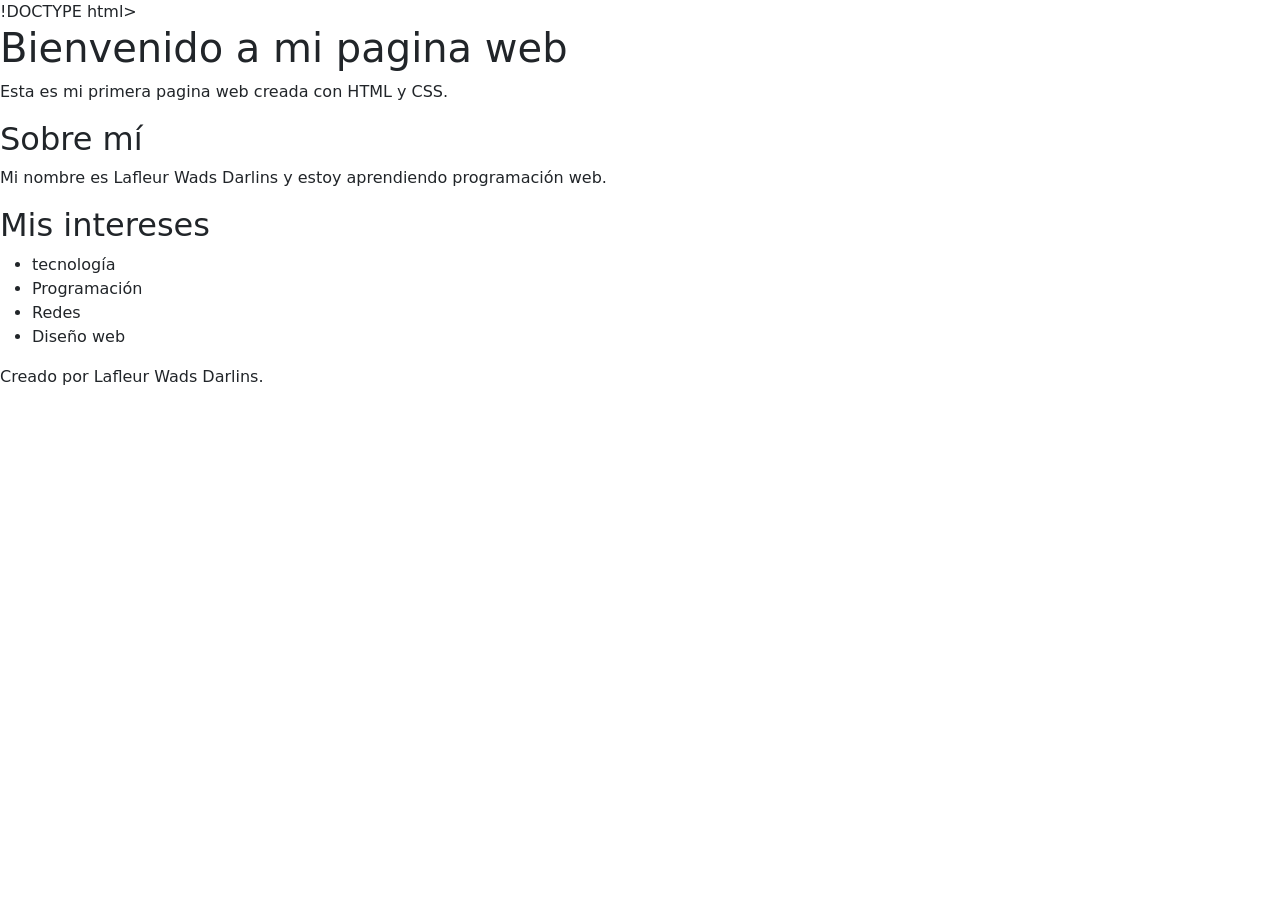
==== index.html @ 1baf217a "mise a jour du site" ====
!DOCTYPE html>
<html lang="en">
<head>
    <meta charset="UTF-8">
    <meta name="viewport" content="width=device-width, initial-scale=1.0">
    <title>Mi primera pagina Web</title>
    <link href="https://cdn.jsdelivr.net/npm/bootstrap@5.3.8/dist/css/bootstrap.min.css" rel="stylesheet" integrity="sha384-sRIl4kxILFvY47J16cr9ZwB07vP4J8+LH7qKQnuqkuIAvNWLzeN8tE5YBujZqJLB" crossorigin="anonymous">
    <link rel="stylesheet" href="style.css">
</head>
<body>
    <header>
        <h1>Bienvenido a mi pagina web</h1>
    <p>Esta es mi primera pagina web creada con HTML y CSS.</p>
    </header>

    <main>
        <section class="contenido">
            <h2>Sobre mí</h2>
            <p>Mi nombre es Lafleur Wads Darlins y estoy aprendiendo programación web.</p>
        </section>

        <section class="contenido">
            <h2>Mis intereses</h2>
            <ul>
                <li>tecnología</li>
                <li>Programación</li>
                <li>Redes</li>
                <li>Diseño web</li>
            </ul>
        </section>
    </main>

    <footer>
        <p>Creado por Lafleur Wads Darlins.</p>
    </footer>
<body>
<html>
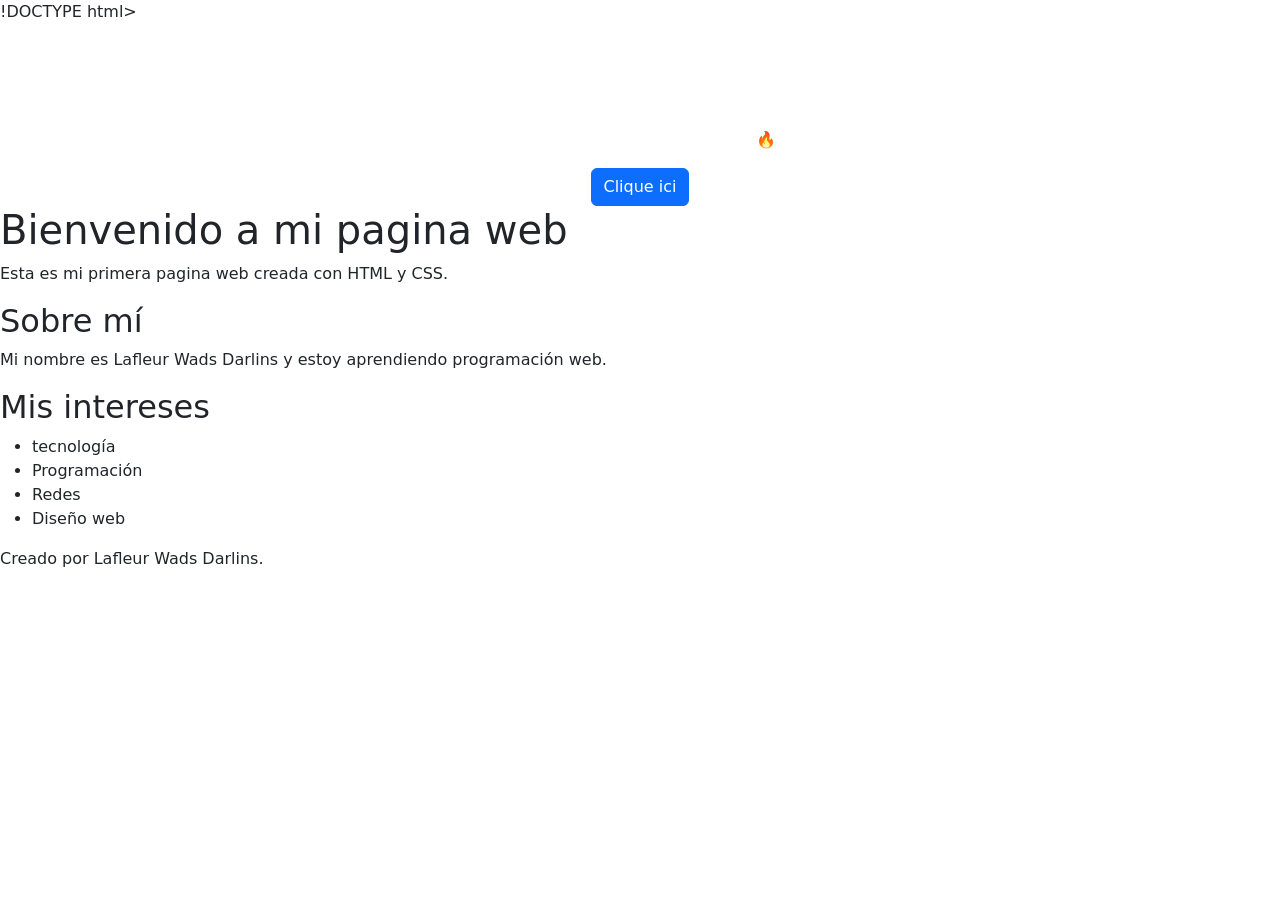
==== commit 4dbd8260: "fix save" ====
--- a/index.html
+++ b/index.html
@@ -4,10 +4,17 @@
     <meta charset="UTF-8">
     <meta name="viewport" content="width=device-width, initial-scale=1.0">
     <title>Mi primera pagina Web</title>
-    <link href="https://cdn.jsdelivr.net/npm/bootstrap@5.3.8/dist/css/bootstrap.min.css" rel="stylesheet" integrity="sha384-sRIl4kxILFvY47J16cr9ZwB07vP4J8+LH7qKQnuqkuIAvNWLzeN8tE5YBujZqJLB" crossorigin="anonymous">
+<!-- Bootstrap -->
+    <link href="https://cdn.jsdelivr.net/npm/bootstrap@5.3.0-alpha1/dist/css/bootstrap.min.css" rel="stylesheet">
+    <!-- Mi style -->
     <link rel="stylesheet" href="style.css">
 </head>
 <body>
+    <div class="container text-center mt-5">
+        <h1 class="text-white">Bienvenido a mi pagina web</h1>
+        <p class="text-white">Site moderno con animaciones 🔥</p>
+        <button class="btn btn-primary">Clique ici</button>
+    </div class="box"></div>
     <header>
         <h1>Bienvenido a mi pagina web</h1>
     <p>Esta es mi primera pagina web creada con HTML y CSS.</p>
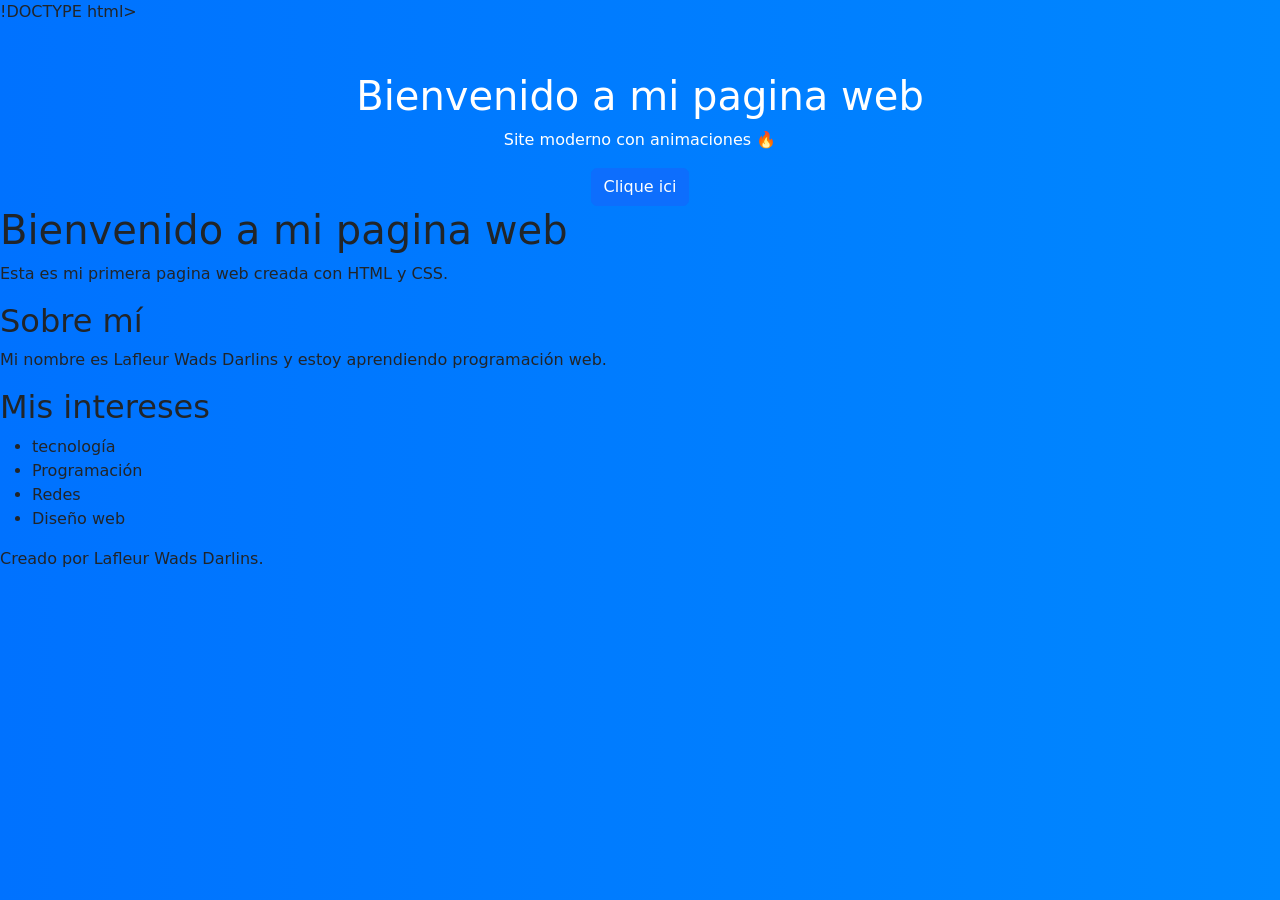
==== commit aade0d27: "fix css link" ====
--- a/index.html
+++ b/index.html
@@ -7,7 +7,7 @@
 <!-- Bootstrap -->
     <link href="https://cdn.jsdelivr.net/npm/bootstrap@5.3.0-alpha1/dist/css/bootstrap.min.css" rel="stylesheet">
     <!-- Mi style -->
-    <link rel="stylesheet" href="style.css">
+    <link rel="stylesheet" href="estillo.css">
 </head>
 <body>
     <div class="container text-center mt-5">
--- a/estillo.css
+++ b/estillo.css
@@ -0,0 +1,54 @@
+body {
+    margin: 0;
+    height: 100vh;
+
+    background: linear-gradient(270deg,#00c6ff, #0072ff);
+    background-size: 400% 400%;
+    animation: gradient 15s ease infinite;
+}
+/* Animación para el fondo */   @keyframes gradient {
+    0% {
+        background-position: 0% ;
+    }
+    50% {
+        background-position: 100% ;
+    }
+    100% {
+        background-position: 0% ;
+    }
+    box { width: 100px ;
+    height: 100px ;
+    background: write ;
+    margin: 40px auto ;
+    animation: rotate 3s linear infinite ;
+}
+@keyframes rotate {
+    from { transform: rotate(0deg); }
+    to { transform: rotate(360deg);}
+}
+header {
+    background-color: #050505;
+    color: #fff;
+    padding: 20px 0;
+    text-align: center;
+}
+main {
+    width: 80%;
+    margin: 20px auto;
+    padding: 20px;
+}
+contenido {
+    background-color: #fff;
+    padding: 20px;
+    border-radius: 5px;
+    box-shadow: 0 0 10px rgba(0, 0, 0, 0.1);
+}
+footer {
+    background-color: #050505;
+    color: #fff;
+    text-align: center;
+    padding: 10px 0;
+    position: fixed;
+    width: 100%;
+    bottom: 0;
+}
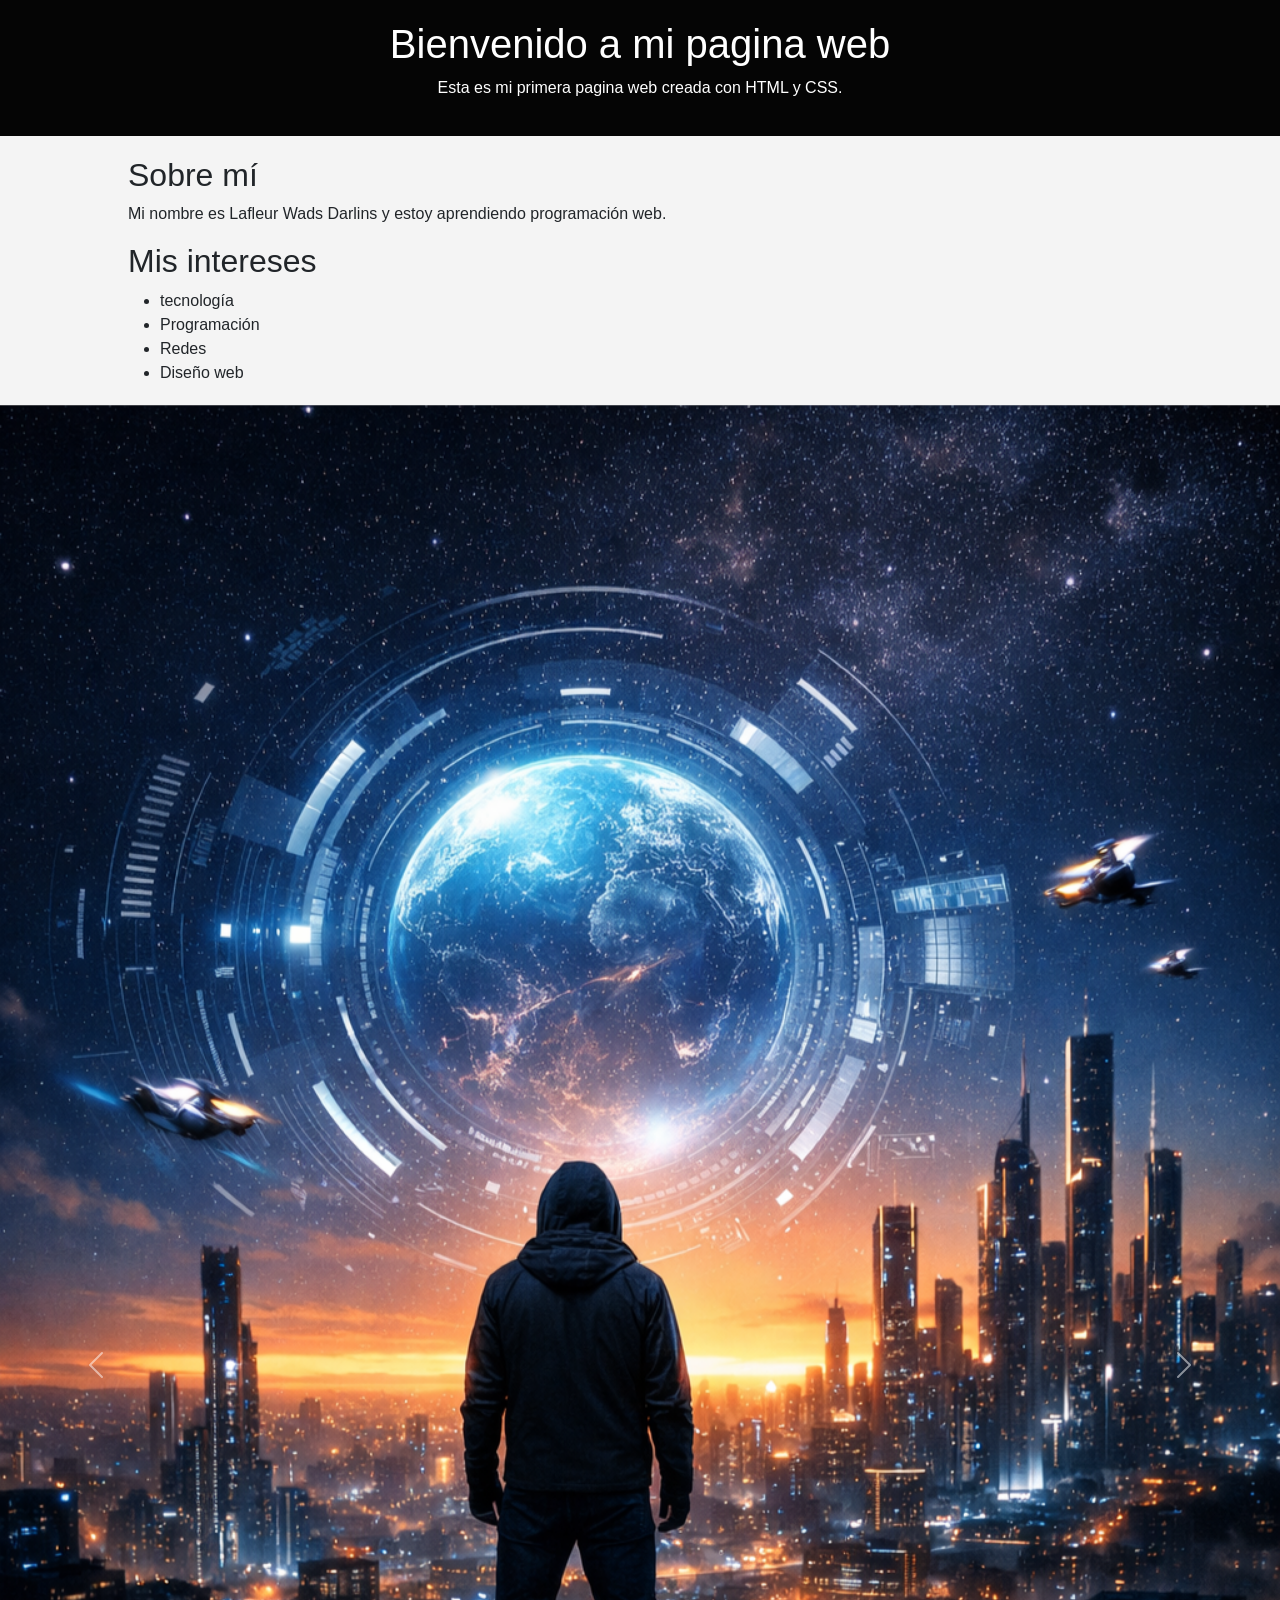
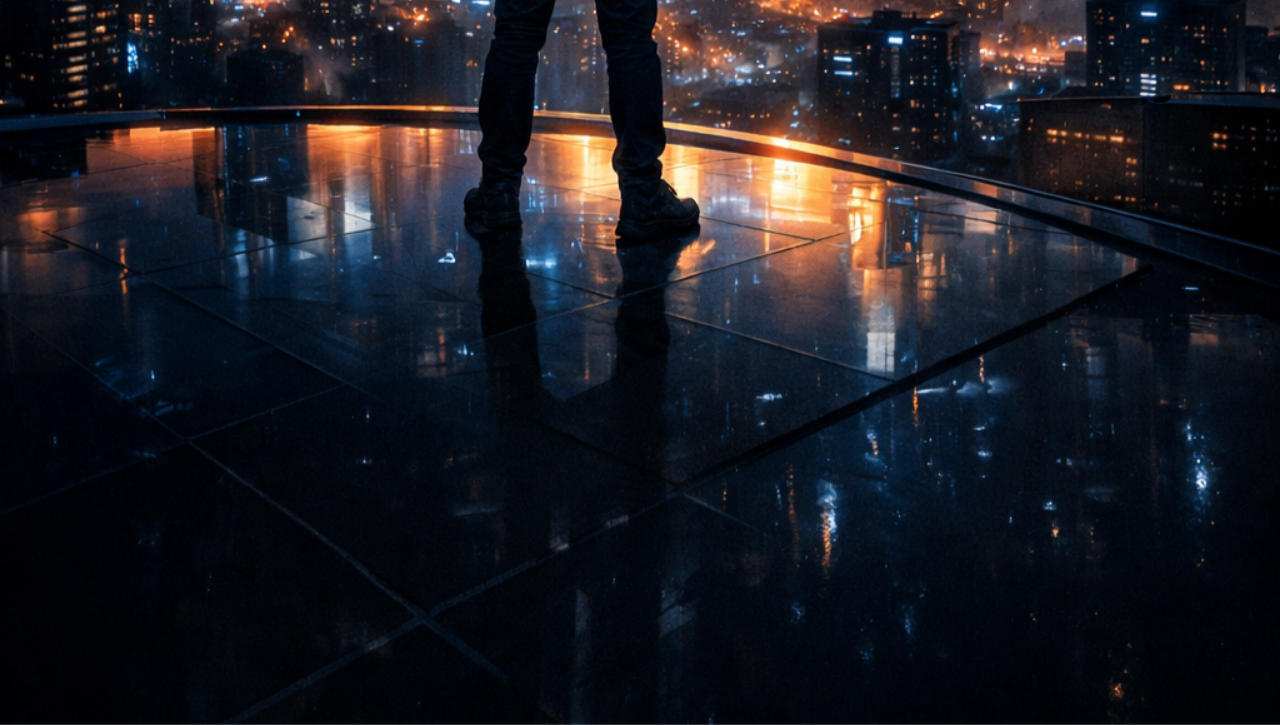
==== commit ae9cfcf7: "Test change" ====
--- a/index.html
+++ b/index.html
@@ -1,4 +1,4 @@
-!DOCTYPE html>
+<!DOCTYPE html>
 <html lang="en">
 <head>
     <meta charset="UTF-8">
@@ -10,11 +10,6 @@
     <link rel="stylesheet" href="estillo.css">
 </head>
 <body>
-    <div class="container text-center mt-5">
-        <h1 class="text-white">Bienvenido a mi pagina web</h1>
-        <p class="text-white">Site moderno con animaciones 🔥</p>
-        <button class="btn btn-primary">Clique ici</button>
-    </div class="box"></div>
     <header>
         <h1>Bienvenido a mi pagina web</h1>
     <p>Esta es mi primera pagina web creada con HTML y CSS.</p>
@@ -40,5 +35,27 @@
     <footer>
         <p>Creado por Lafleur Wads Darlins.</p>
     </footer>
+    <div id="carouselExample" class="carousel slide">
+  <div class="carousel-inner">
+    <div class="carousel-item active">
+      <img src="BCO.7b.png" class="d-block w-100" alt="image 1">
+    </div>
+    <div class="carousel-item">
+      <img src="BCO.47.png" class="d-block w-100" alt="image 2">
+    </div>
+    <div class="carousel-item">
+      <img src="BCO.56.png" class="d-block w-100" alt="image 3">
+    </div>
+  <button class="carousel-control-prev" type="button" data-bs-target="#carouselExample" data-bs-slide="prev">
+    <span class="carousel-control-prev-icon" aria-hidden="true"></span>
+    <span class="visually-hidden">Previous</span>
+  </button>
+  <button class="carousel-control-next" type="button" data-bs-target="#carouselExample" data-bs-slide="next">
+    <span class="carousel-control-next-icon" aria-hidden="true"></span>
+    <span class="visually-hidden">Next</span>
+  </button>
+</div>
+    <script src="https://cdn.jsdelivr.net/npm/@popperjs/core@2.11.8/dist/umd/popper.min.js" integrity="sha384-I7E8VVD/ismYTF4hNIPjVp/Zjvgyol6VFvRkX/vR+Vc4jQkC+hVqc2pM8ODewa9r" crossorigin="anonymous"></script>
+    <script src="https://cdn.jsdelivr.net/npm/bootstrap@5.3.8/dist/js/bootstrap.min.js" integrity="sha384-G/EV+4j2dNv+tEPo3++6LCgdCROaejBqfUeNjuKAiuXbjrxilcCdDz6ZAVfHWe1Y" crossorigin="anonymous"></script>
 <body>
 <html>
--- a/estillo.css
+++ b/estillo.css
@@ -1,31 +1,10 @@
 body {
+    font-family: Arial, sans-serif;
+    background-color: #f4f4f4;
     margin: 0;
-    height: 100vh;
+    padding: 0;
+}
 
-    background: linear-gradient(270deg,#00c6ff, #0072ff);
-    background-size: 400% 400%;
-    animation: gradient 15s ease infinite;
-}
-/* Animación para el fondo */   @keyframes gradient {
-    0% {
-        background-position: 0% ;
-    }
-    50% {
-        background-position: 100% ;
-    }
-    100% {
-        background-position: 0% ;
-    }
-    box { width: 100px ;
-    height: 100px ;
-    background: write ;
-    margin: 40px auto ;
-    animation: rotate 3s linear infinite ;
-}
-@keyframes rotate {
-    from { transform: rotate(0deg); }
-    to { transform: rotate(360deg);}
-}
 header {
     background-color: #050505;
     color: #fff;
@@ -35,13 +14,12 @@
 main {
     width: 80%;
     margin: 20px auto;
-    padding: 20px;
 }
 contenido {
     background-color: #fff;
     padding: 20px;
-    border-radius: 5px;
-    box-shadow: 0 0 10px rgba(0, 0, 0, 0.1);
+    border-radius: 10px;
+    box-shadow: 0 0 5px gray
 }
 footer {
     background-color: #050505;
@@ -51,4 +29,12 @@
     position: fixed;
     width: 100%;
     bottom: 0;
+}
+carousel {
+    width: 70%;
+    margin:auto;
+}
+carousel-item {
+    height: 400px;
+    object-fit: cover;
 }
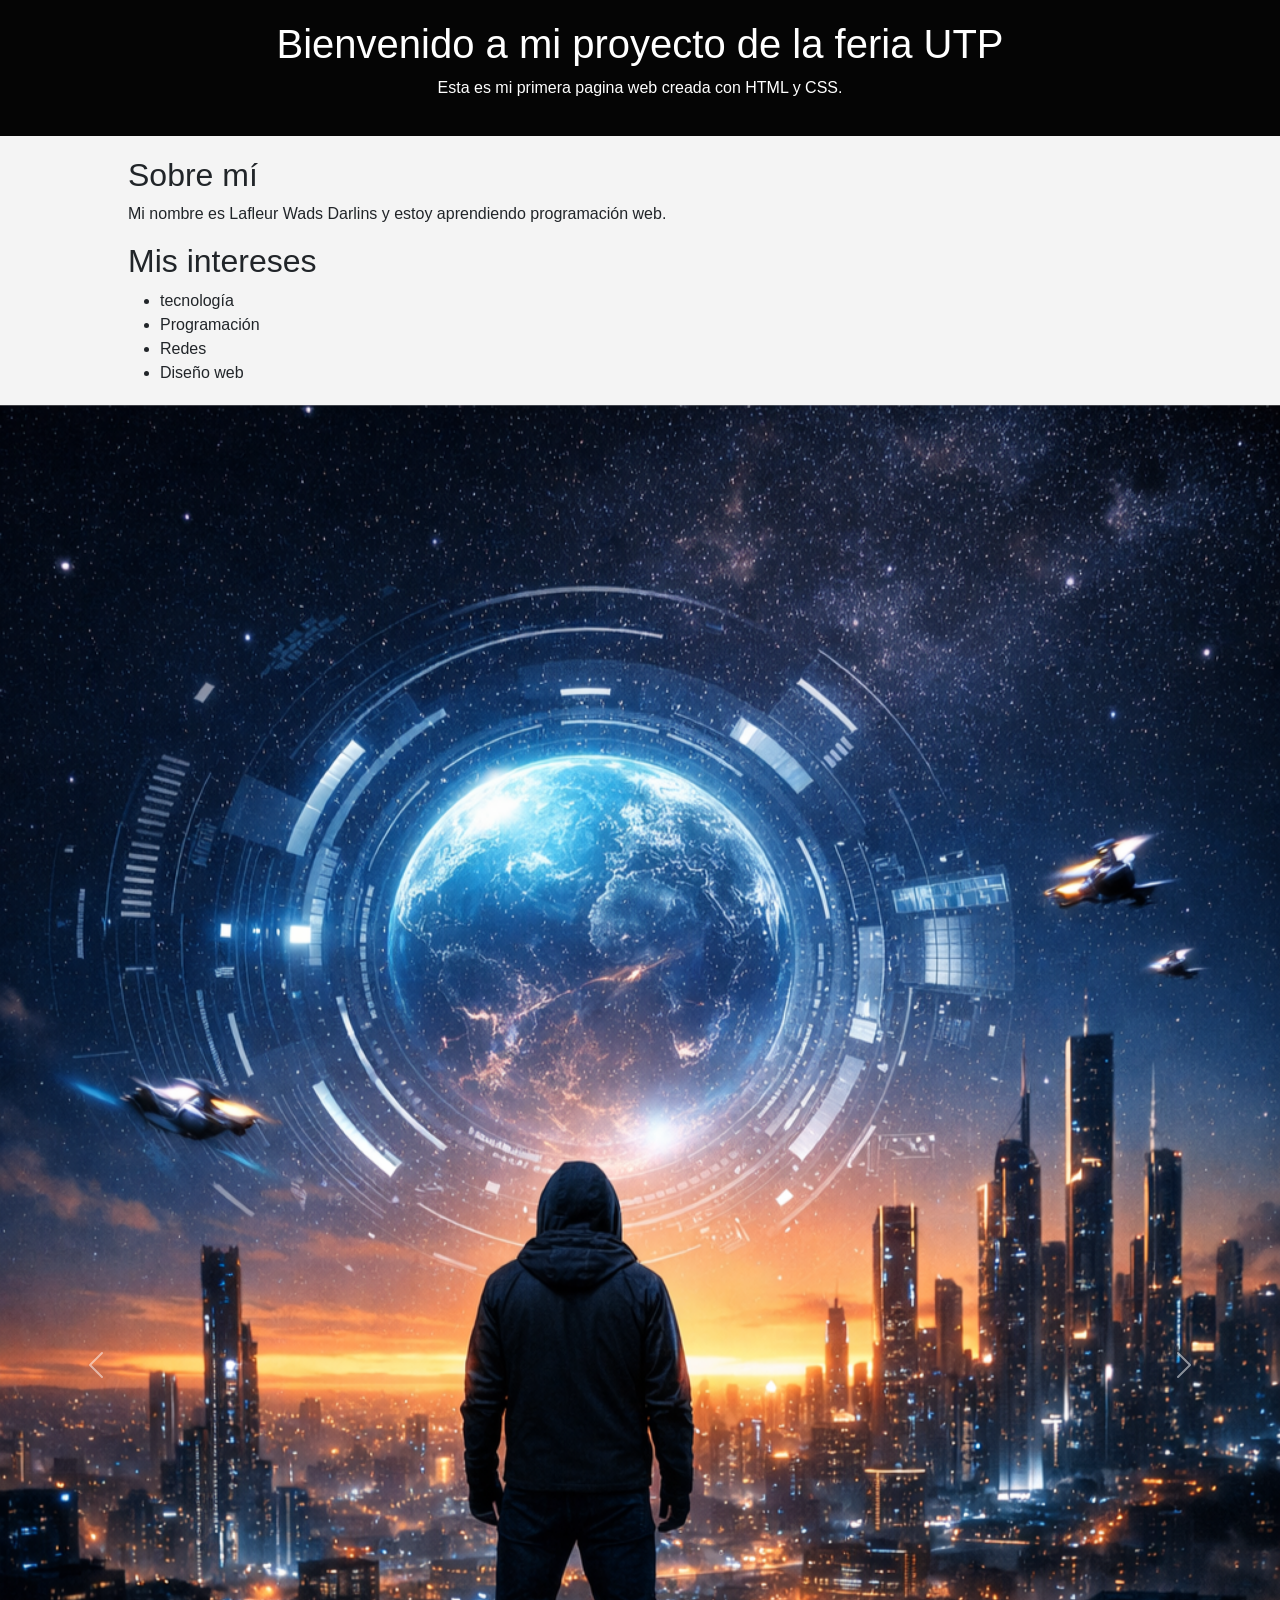
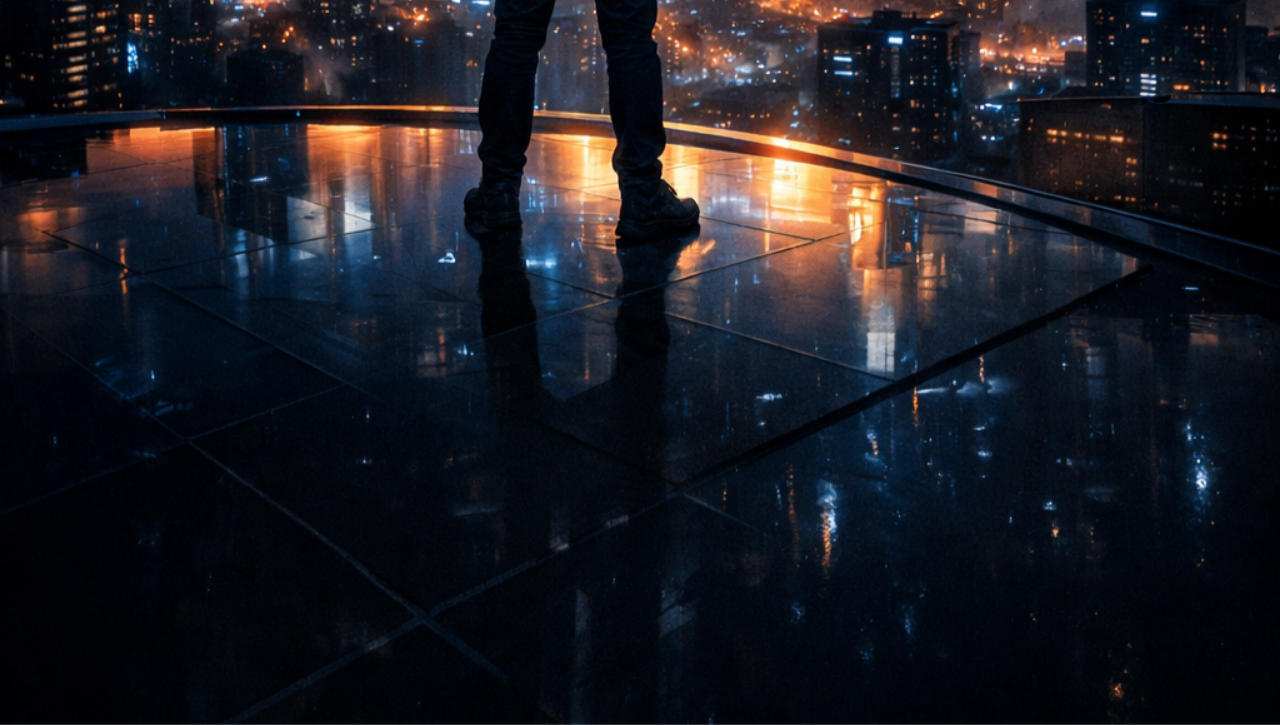
==== commit 9284db76: "Test change" ====
--- a/index.html
+++ b/index.html
@@ -3,7 +3,7 @@
 <head>
     <meta charset="UTF-8">
     <meta name="viewport" content="width=device-width, initial-scale=1.0">
-    <title>Mi primera pagina Web</title>
+    <title>Feria UTP</title>
 <!-- Bootstrap -->
     <link href="https://cdn.jsdelivr.net/npm/bootstrap@5.3.0-alpha1/dist/css/bootstrap.min.css" rel="stylesheet">
     <!-- Mi style -->
@@ -11,8 +11,8 @@
 </head>
 <body>
     <header>
-        <h1>Bienvenido a mi pagina web</h1>
-    <p>Esta es mi primera pagina web creada con HTML y CSS.</p>
+        <h1>Bienvenido a mi proyecto de la feria UTP</h1>
+        <p>Esta es mi primera pagina web creada con HTML y CSS.</p>
     </header>
 
     <main>
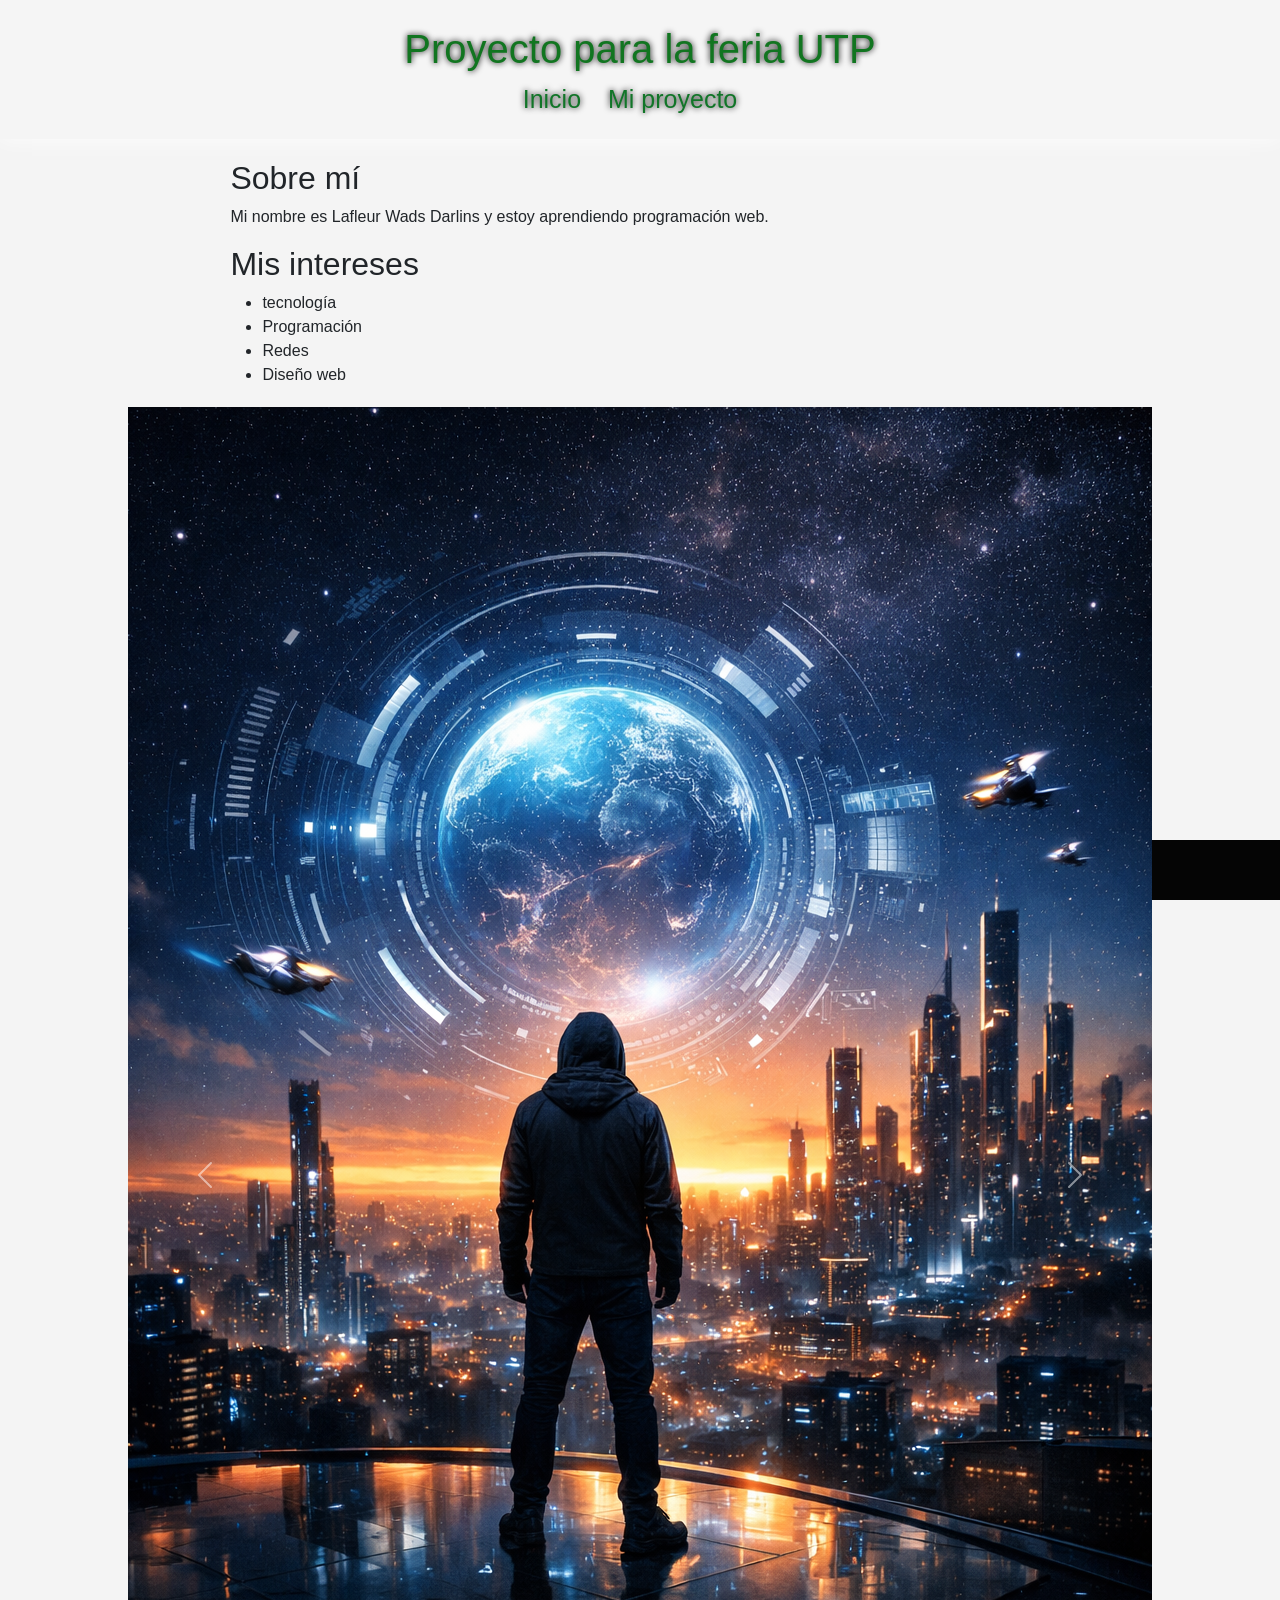
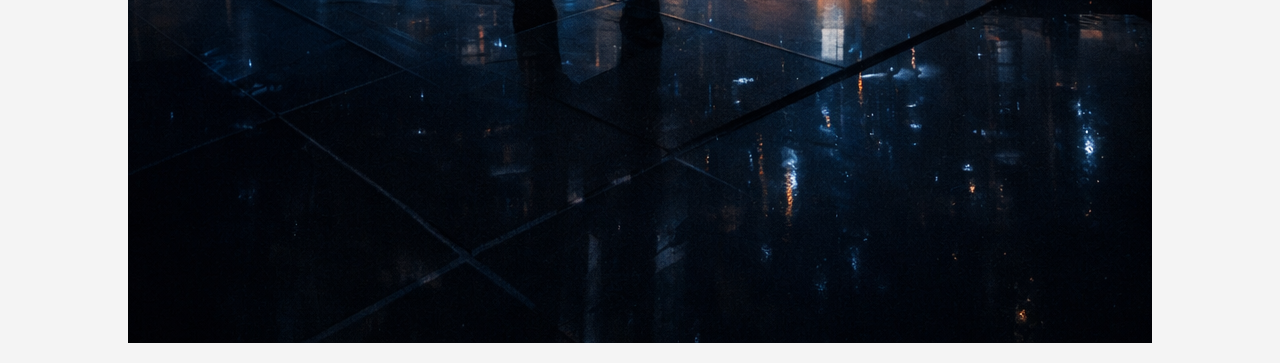
==== commit 54aea413: "Test change" ====
--- a/index.html
+++ b/index.html
@@ -8,13 +8,74 @@
     <link href="https://cdn.jsdelivr.net/npm/bootstrap@5.3.0-alpha1/dist/css/bootstrap.min.css" rel="stylesheet">
     <!-- Mi style -->
     <link rel="stylesheet" href="estillo.css">
+     <link rel="stylesheet" href="section-carousel.css">
+    <!--iconos sacados de bootstrap-->
+    <link rel="stylesheet" href="https://cdn.jsdelivr.net/npm/bootstrap-icons@1.11.3/font/bootstrap-icons.min.css">
 </head>
 <body>
-    <header>
-        <h1>Bienvenido a mi proyecto de la feria UTP</h1>
-        <p>Esta es mi primera pagina web creada con HTML y CSS.</p>
-    </header>
 
+  <style>
+
+
+
+header {
+    background-color:whitesmoke;
+    background-repeat: no-repeat;
+    background-size: contain;
+    text-align: center;
+    font-size: 25px;
+    font-family: Arial, sans-serif;
+    margin-top: 0px;
+    padding-top: 1em;
+    color: #117520;
+    text-shadow: 0px 0px 6px black;
+    box-shadow: 0 0 20px rgba(255, 255, 255, 0.82);
+
+
+
+
+
+}
+
+nav ul {
+    list-style-type: none;
+    margin: 0;
+    padding: 0;
+    text-align: center;
+}
+
+nav ul li {
+    display: inline;
+    margin-right: 20px;
+}
+
+nav ul li a {
+    text-decoration: none;
+    color: #117528;
+    transition: color 0.3s;
+}
+
+nav ul li a:hover {
+    color: #ffcc00;
+}
+
+</style>
+
+</head>
+
+<body>
+
+<header>
+    <h1>Proyecto para la feria UTP</h1>
+    <nav>
+        <ul>
+            <li><a href="index.html">Inicio</a></li>
+            <li><a href="dron-f450.html">Mi proyecto</a></li>
+        </ul>
+    </nav>
+</header>
+
+<main>
     <main>
         <section class="contenido">
             <h2>Sobre mí</h2>
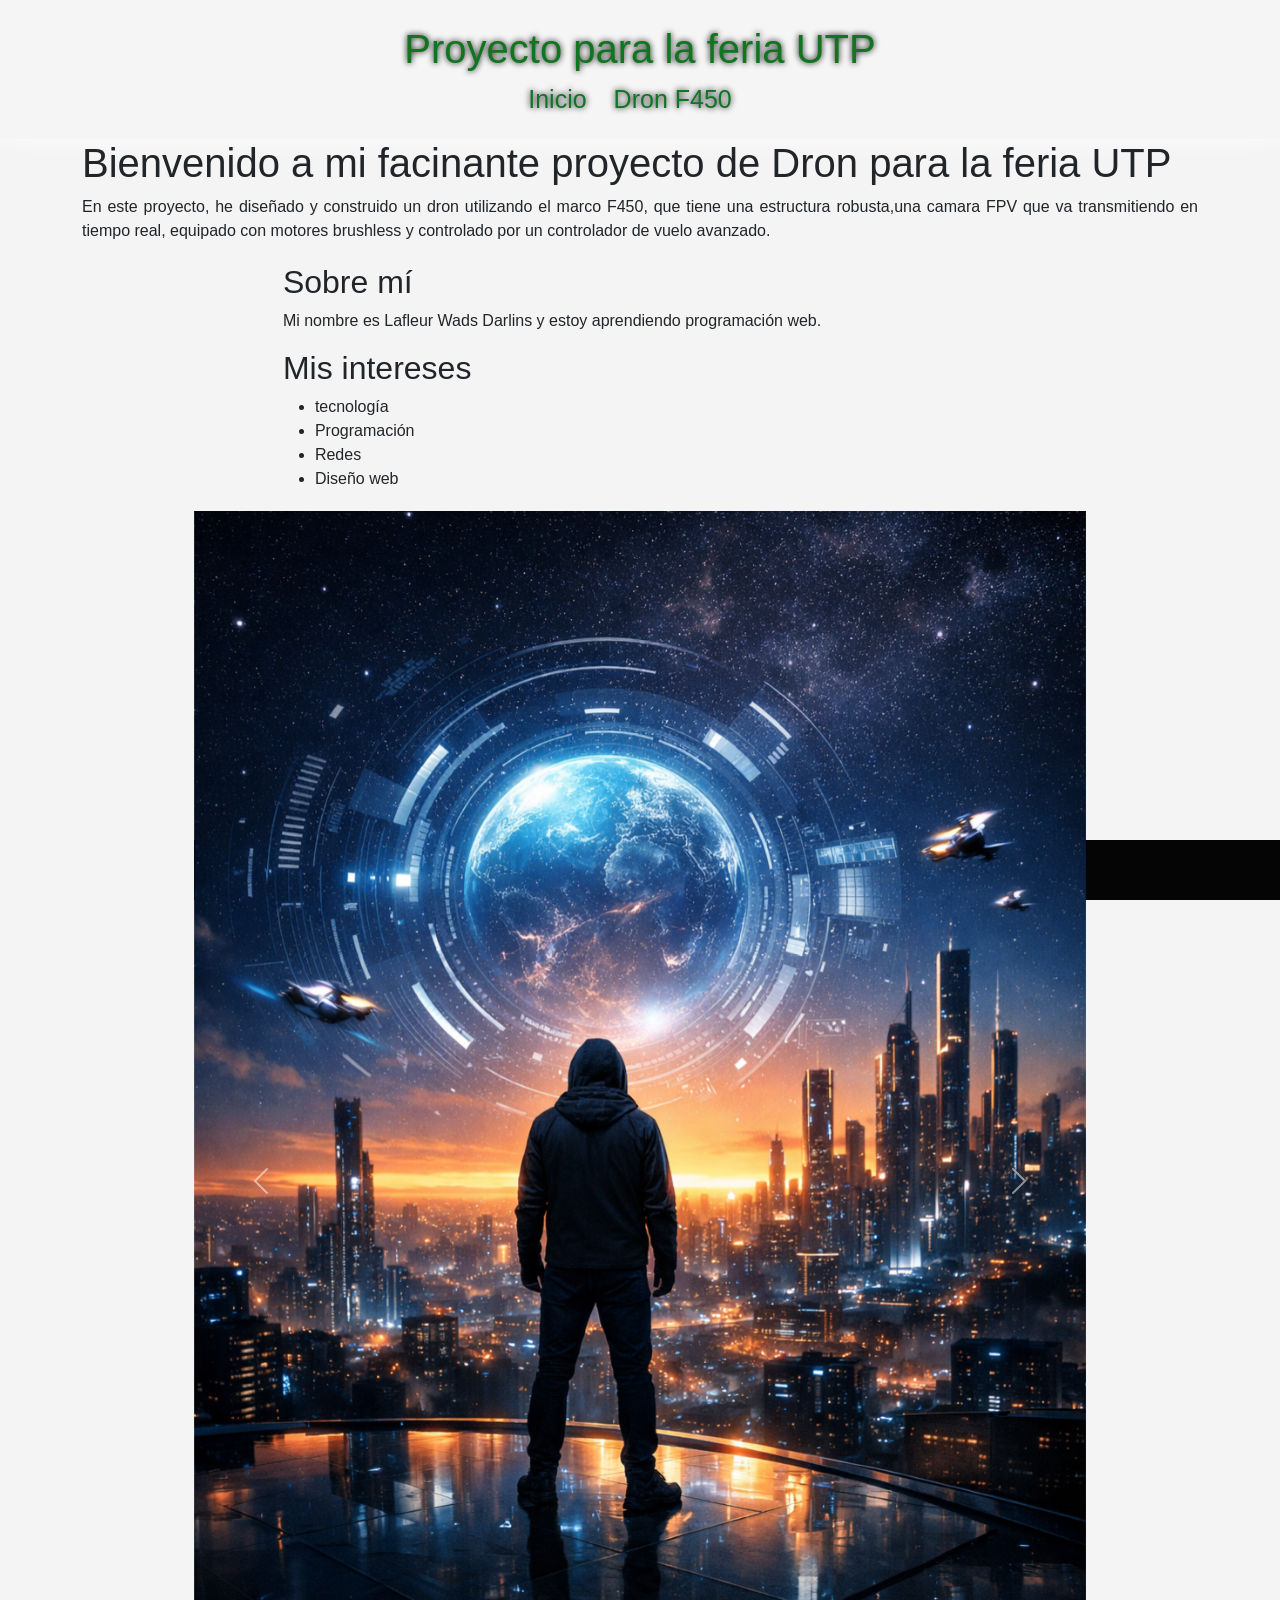
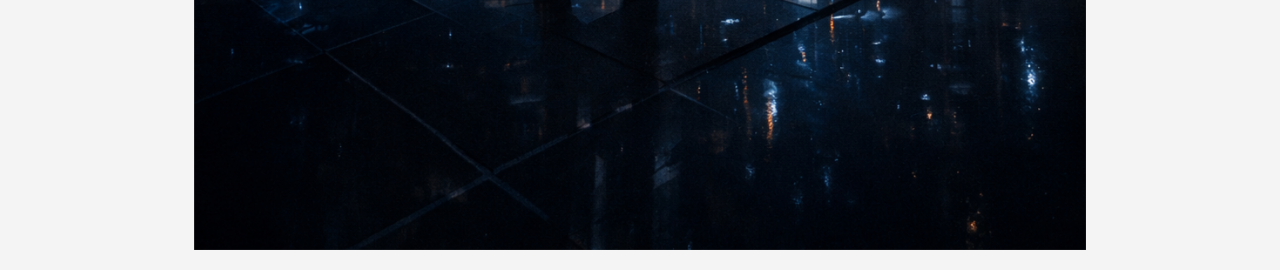
==== commit f3bb1bb8: "Test change" ====
--- a/index.html
+++ b/index.html
@@ -70,11 +70,23 @@
     <nav>
         <ul>
             <li><a href="index.html">Inicio</a></li>
-            <li><a href="dron-f450.html">Mi proyecto</a></li>
+            <li><a href="dron-f450.html">Dron F450</a></li>
         </ul>
     </nav>
 </header>
 
+<section class="carousel-section">
+    <article class="carousel-section-cards container">
+        <div class="section_card show">
+            <div class="section_card-content">
+                <h1  class="section_card-title">Bienvenido a mi facinante proyecto de Dron para la feria UTP</h1>
+                <p style="text-align: justify" class="section_card-text">
+                    En este proyecto, he diseñado y construido un dron utilizando el marco F450,
+                 que tiene una estructura robusta,una camara FPV que va transmitiendo en tiempo real,
+                 equipado con motores brushless y controlado por un controlador de vuelo avanzado. 
+                 
+
+                </p>
 <main>
     <main>
         <section class="contenido">
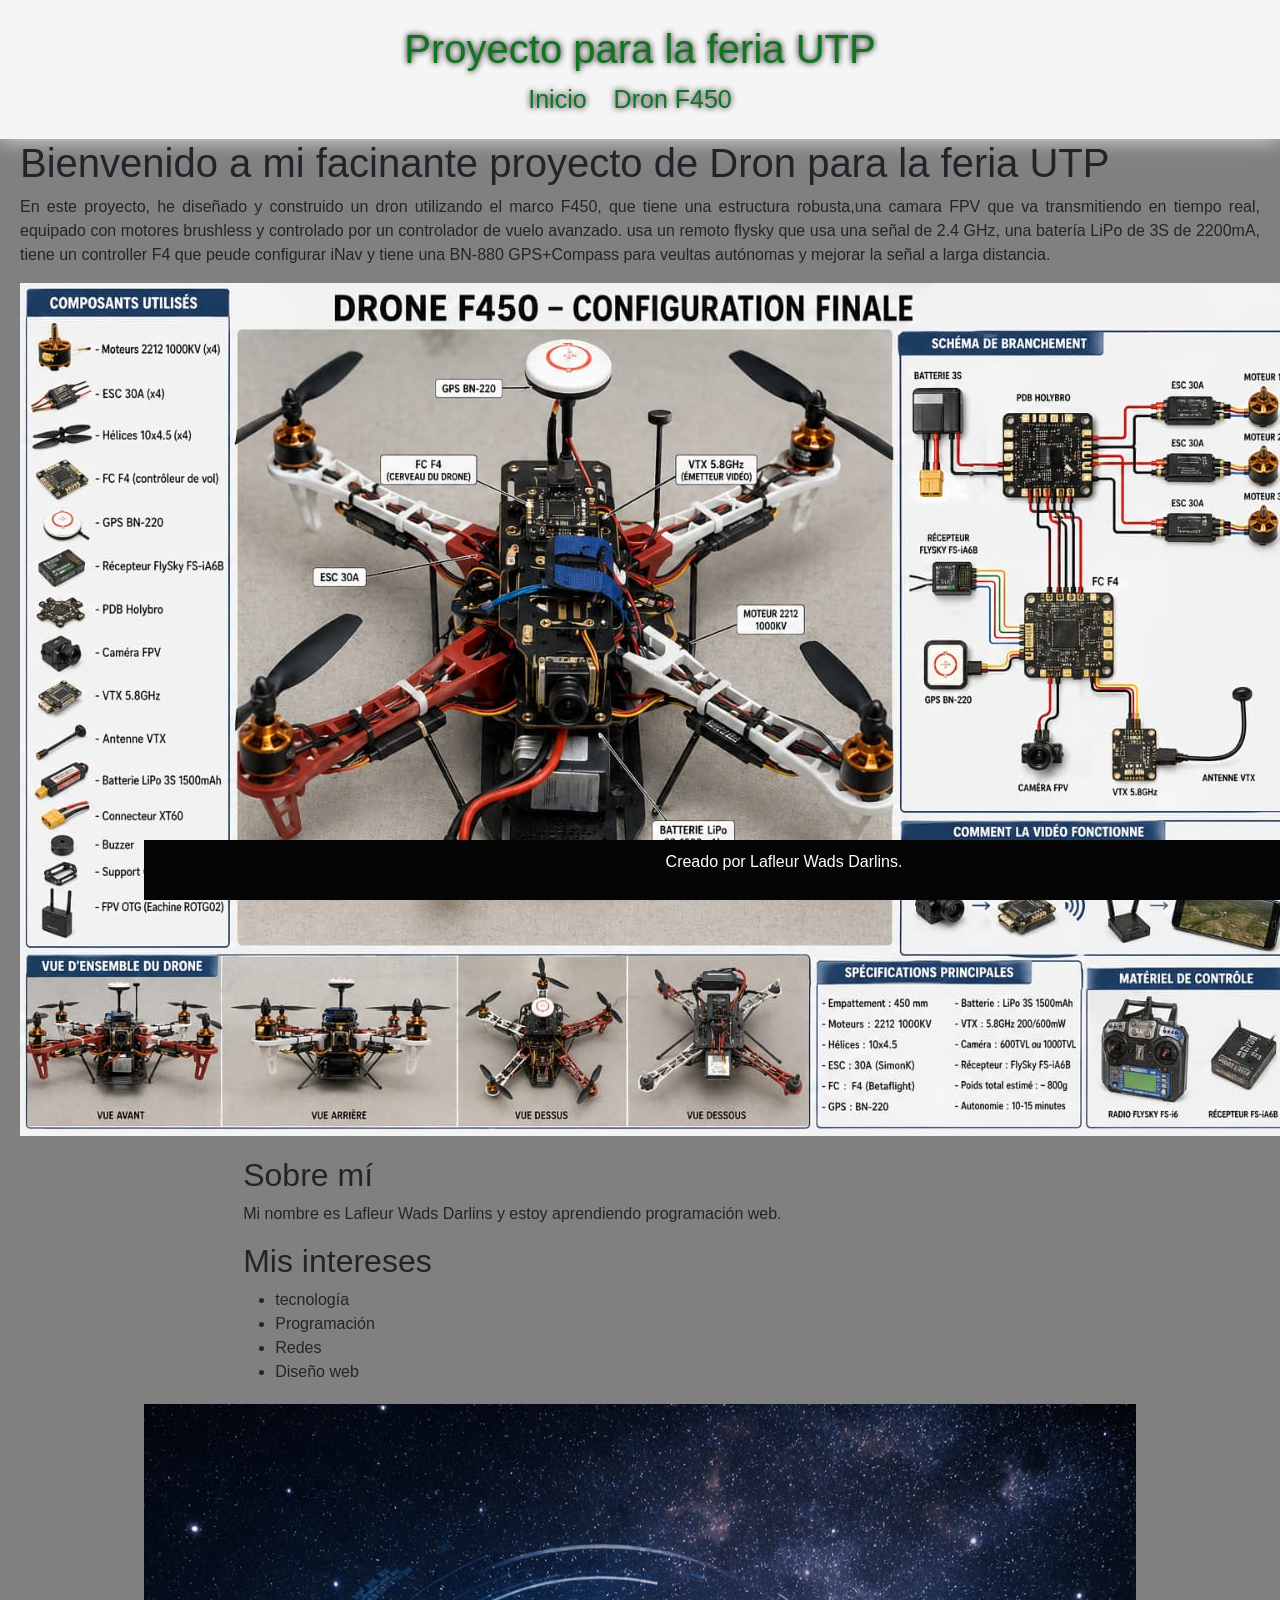
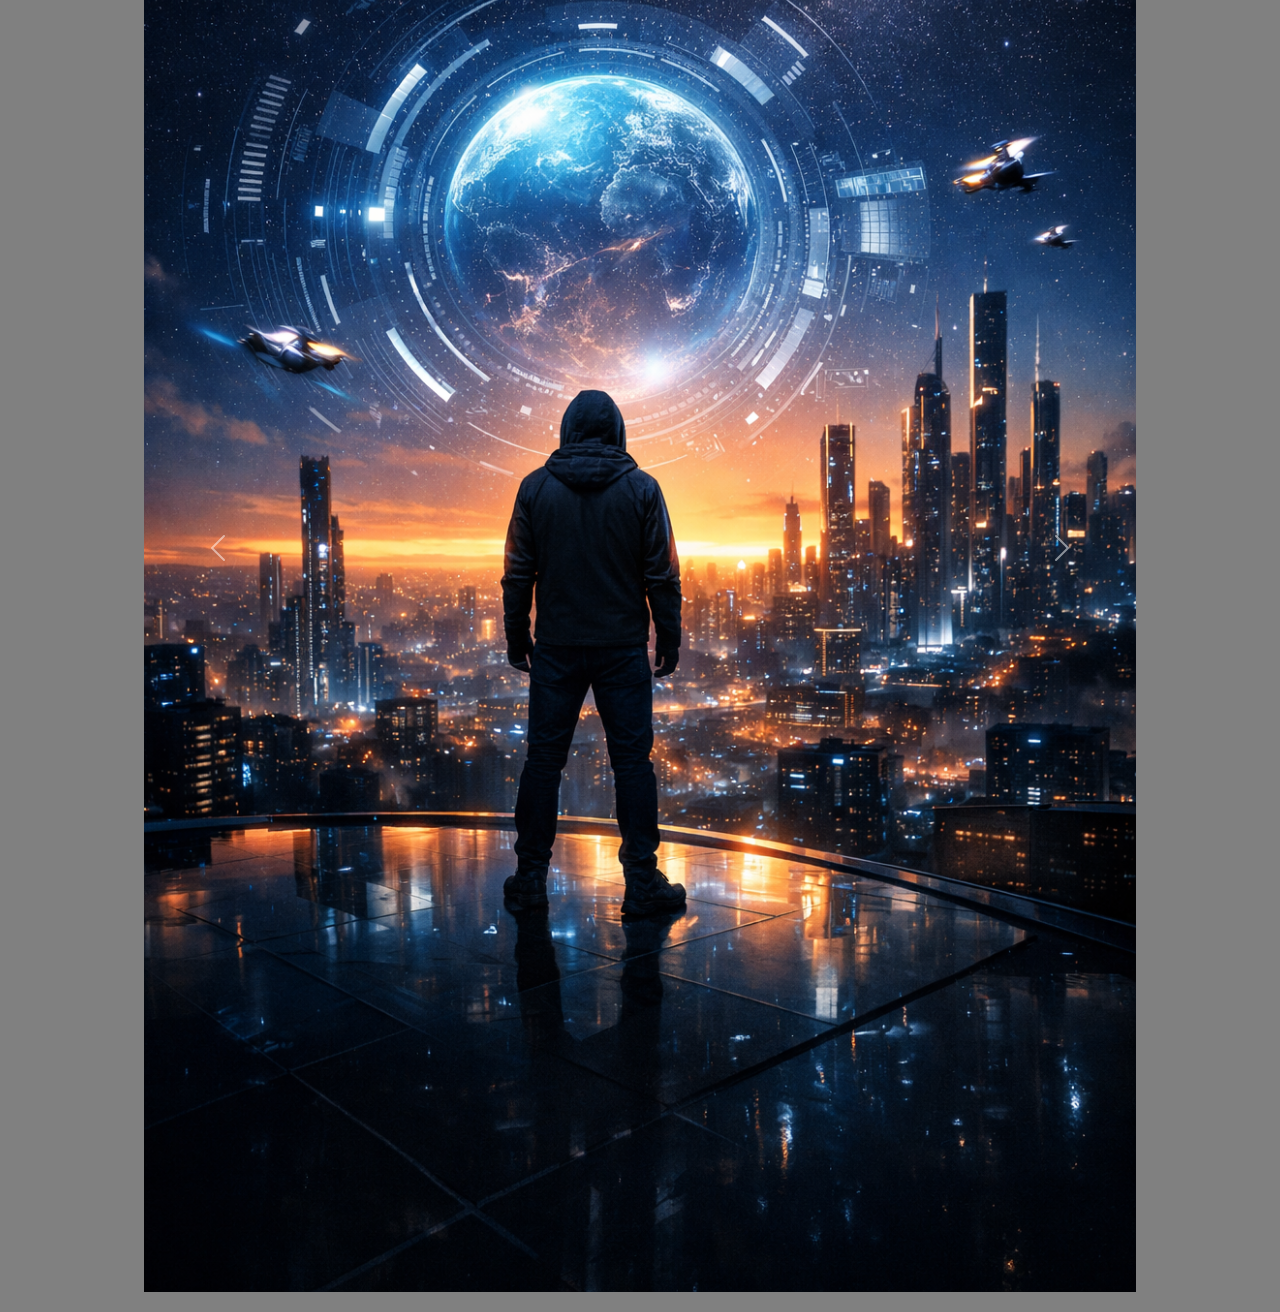
==== commit 4175b476: "Test change" ====
--- a/index.html
+++ b/index.html
@@ -84,9 +84,16 @@
                     En este proyecto, he diseñado y construido un dron utilizando el marco F450,
                  que tiene una estructura robusta,una camara FPV que va transmitiendo en tiempo real,
                  equipado con motores brushless y controlado por un controlador de vuelo avanzado. 
-                 
-
+                 usa un remoto flysky que usa una señal de 2.4 GHz, una batería LiPo de 3S de 2200mA, tiene 
+                 un controller F4 que peude configurar iNav y tiene una BN-880 GPS+Compass para veultas autónomas
+                 y mejorar la señal a larga distancia.
                 </p>
+            </div>
+            <div class="section_card-imgs">
+                <div class="section_card-img">
+                    <img src="dron 1.jpeg" alt="Dron F450" class="section_card-img1">
+                </div>
+            </div>
 <main>
     <main>
         <section class="contenido">
--- a/estillo.css
+++ b/estillo.css
@@ -37,4 +37,55 @@
 carousel-item {
     height: 400px;
     object-fit: cover;
+}
+* {
+    margin:0;
+    padding: 0;
+    box-sizing: border-box;
+}
+
+body {
+    font-family: Arial, sans-serif;
+    background-color: gray;
+}
+
+a{
+    text-decoration: none;
+}
+
+.container{
+    max-width: 1440px;
+    padding: 0 20px;
+}
+
+.button{
+    font-size: 1.1rem;
+    padding: 10px 20px;
+    font-weight: 700;
+    border-radius: 5px;
+
+}
+
+.button-primary{
+    color: darkblue;
+    background-color: #ffcc00;
+}
+
+.button-primary:hover{
+    background-color: pink;
+    transition: background-color 0.3s;
+
+}
+
+
+.button-secondary{
+    color: white;
+    background-color: #ffcc00;
+}
+
+.button-secondary:hover{
+    background-color: pink;
+    color: darkblue;
+    transition: background-color 0.3s;
+
 }
